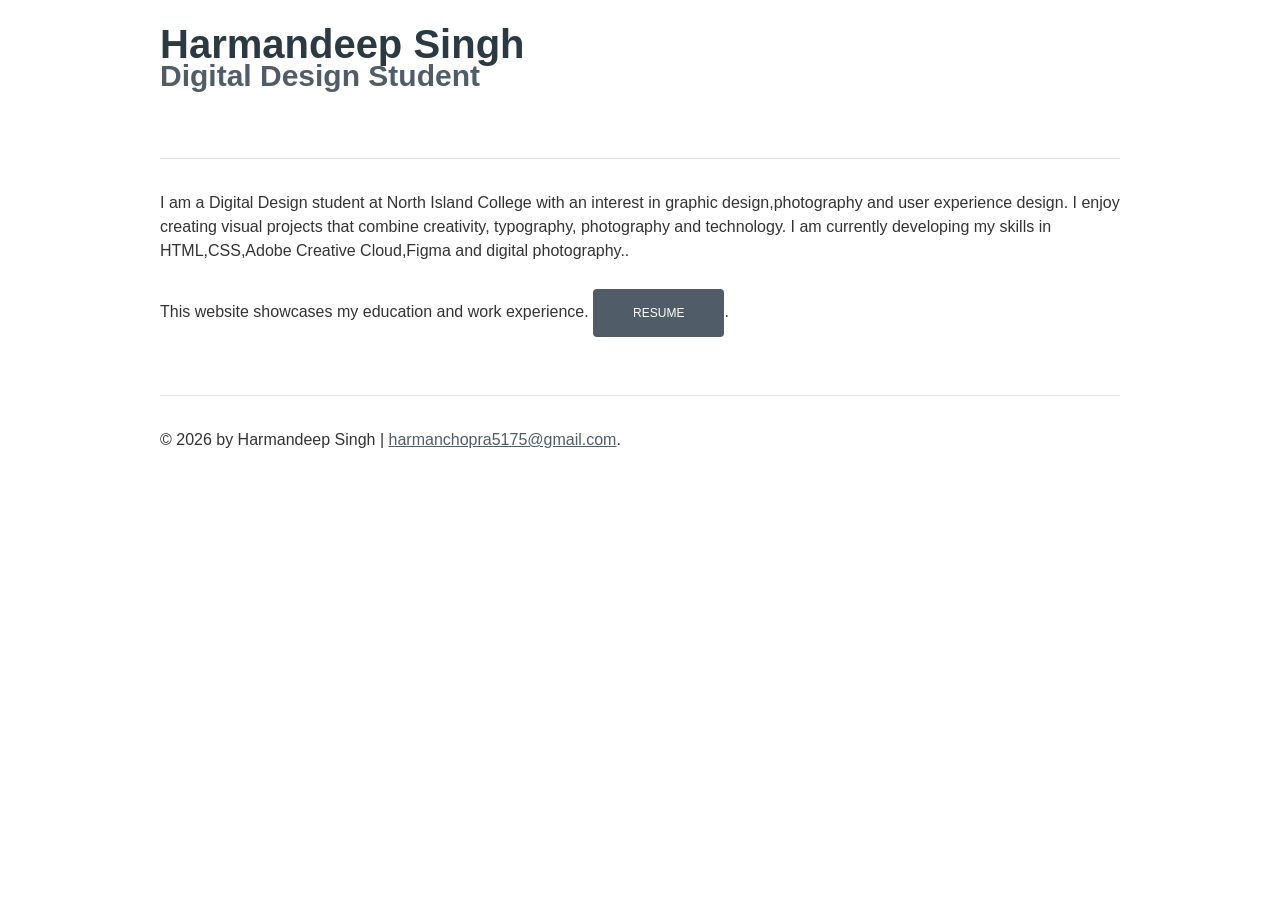
==== index.html @ 3cfa9f22 "use prettier" ====
<!doctype html>
<html lang="en">
  <head>
    <meta charset="UTF-8" />
    <meta name="viewport" content="width=device-width, initial-scale=1.0" />
    <title>Harmandeep Singh, Digital Design Student</title>
    <link rel="stylesheet" href="css/styles.css" />
  </head>
  <body class="home">
    <!-- //  INTRO  // -->
    <header>
      <!-- Start content edits below this line. -->
      <h1>Harmandeep Singh</h1>
      <h2>Digital Design Student</h2>

      <!-- End content edits here. -->
    </header>

    <!-- //  ABOUT ME  // -->
    <main>
      <p>
        I am a Digital Design student at North Island College with an interest
        in graphic design,photography and user experience design. I enjoy
        creating visual projects that combine creativity, typography,
        photography and technology. I am currently developing my skills in
        HTML,CSS,Adobe Creative Cloud,Figma and digital photography..
      </p>

      <p>
        This website showcases my education and work experience.
        <a href="resume.html"> resume</a>.
      </p>
    </main>

    <!-- //  FOOTER INFO, SOCIAL MEDIA  // -->
    <footer>
      <p>
        © 2026 by Harmandeep Singh |
        <a href="mailto:harmanchopra5175@gmail.com"
          >harmanchopra5175@gmail.com</a
        >.
      </p>
    </footer>
  </body>
</html>
---- css/styles.css ----
/* ==========================================================================
   BASE & RESET
   ========================================================================== */

*,
*::before,
*::after {
  box-sizing: border-box;
}

body {
  font-family: "Ubuntu", sans-serif;
  font-size: 1rem;
  line-height: 1.5rem;
  margin-block: 0;
  margin-inline: 0;
  color: #333333;
}
/* ==========================================================================
   LAYOUT
   ========================================================================== */

header,
main,
footer {
  inline-size: 90%;
  max-inline-size: 60rem;
  margin-inline: auto;
  padding-block: 2rem;
}

header {
  border-block-end: 1px solid #e1e4e8;
}

footer {
  border-block-start: 1px solid #e1e4e8;
  display: flex;
  flex-direction: column;
  align-items: center;
  gap: 1rem;
}
/* ==========================================================================
   TYPOGRAPHY
   ========================================================================== */

h1 {
  font-size: 2.5rem;
  margin-block: 0 0.5rem;
  color: #2b3a42;
}

h2 {
  font-size: 1.875rem;
  margin-block: 0 2.375rem;
  color: #505d68;
}

h3 {
  font-size: 1.3125rem;
  margin-block: 1.5rem 0.5rem;
  color: #505d68;
}

p {
  margin-block: 0 1rem;
}
/* ==========================================================================
   LINKS & BUTTONS
   ========================================================================== */

a {
  display: inline-block;
  padding-block: 0.75rem;
  padding-inline: 2.5rem;
  margin-block: 0.625rem;
  margin-inline: 0;
  background-color: #505d68;
  color: #ffffff;
  border-radius: 0.25rem;
  font-size: 0.75rem;
  text-decoration: none;
  text-transform: uppercase;
}

a:hover,
a:focus {
  background-color: #3b464f;
}

footer a {
  display: inline;
  padding-block: 0;
  padding-inline: 0;
  margin-block: 0;
  background-color: transparent;
  color: #505d68;
  font-size: 1rem;
  text-decoration: underline;
  text-transform: none;
}

footer a:hover,
footer a:focus {
  background-color: transparent;
  text-decoration: none;
}
/* ==========================================================================
   LISTS
   ========================================================================== */

ul {
  margin-block: 1.875rem;
  padding-inline-start: 2rem;
}

li {
  margin-block: 1rem;
}
/* ==========================================================================
   RESPONSIVE DESIGN
   ========================================================================== */

@media (min-width: 48rem) {
  footer {
    flex-direction: row;
    justify-content: space-between;
  }
}

@media (min-width: 64rem) {
  header,
  main,
  footer {
    inline-size: 80%;
  }
}
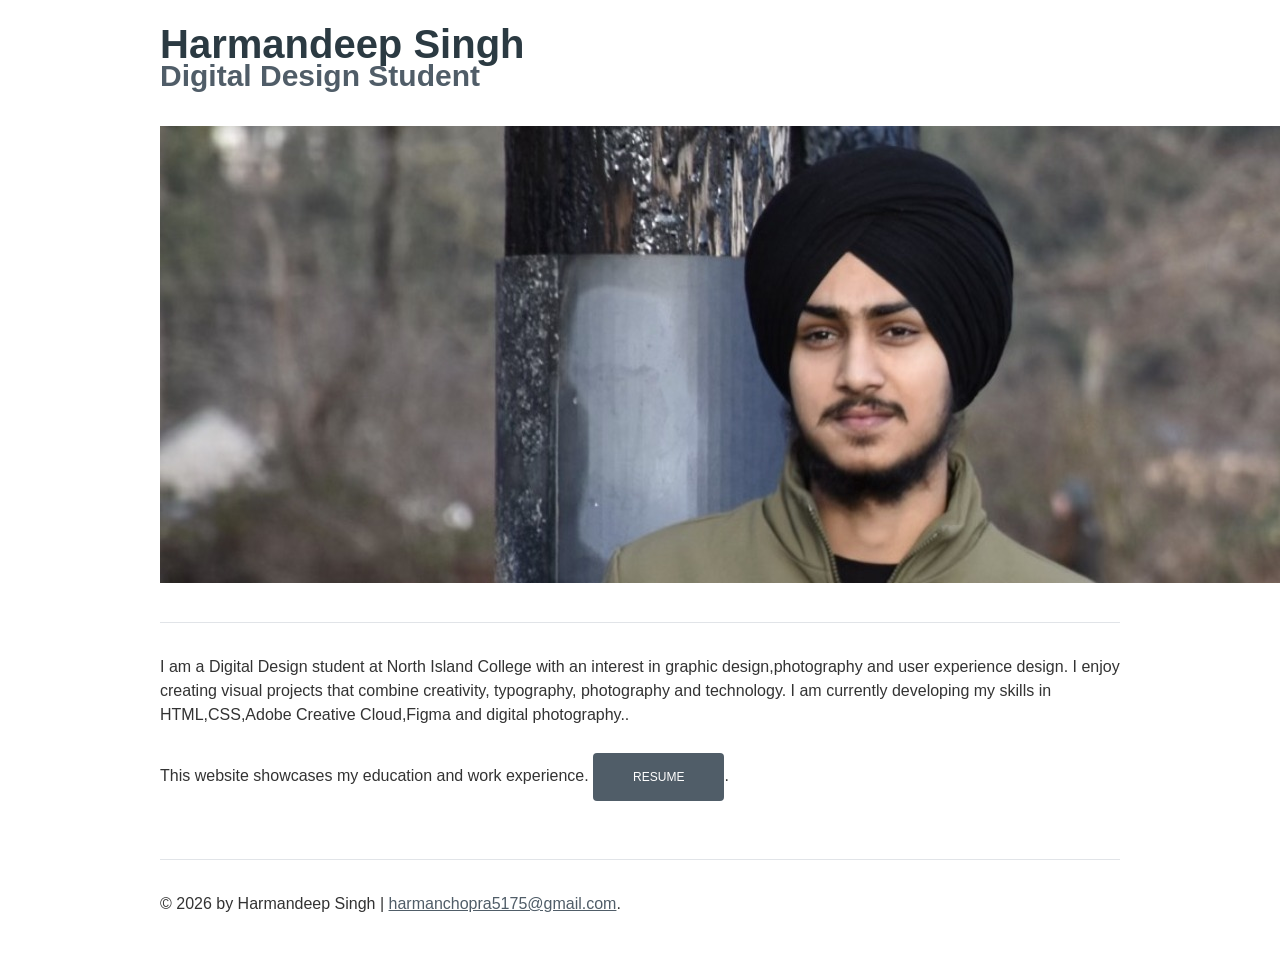
==== commit d54c43f8: "adjust basic things and add image foe banner" ====
--- a/index.html
+++ b/index.html
@@ -12,6 +12,8 @@
       <!-- Start content edits below this line. -->
       <h1>Harmandeep Singh</h1>
       <h2>Digital Design Student</h2>
+      <img class="banner" src="images/newbanner.jpeg" alt="Harmandeep Singh">
+      
 
       <!-- End content edits here. -->
     </header>
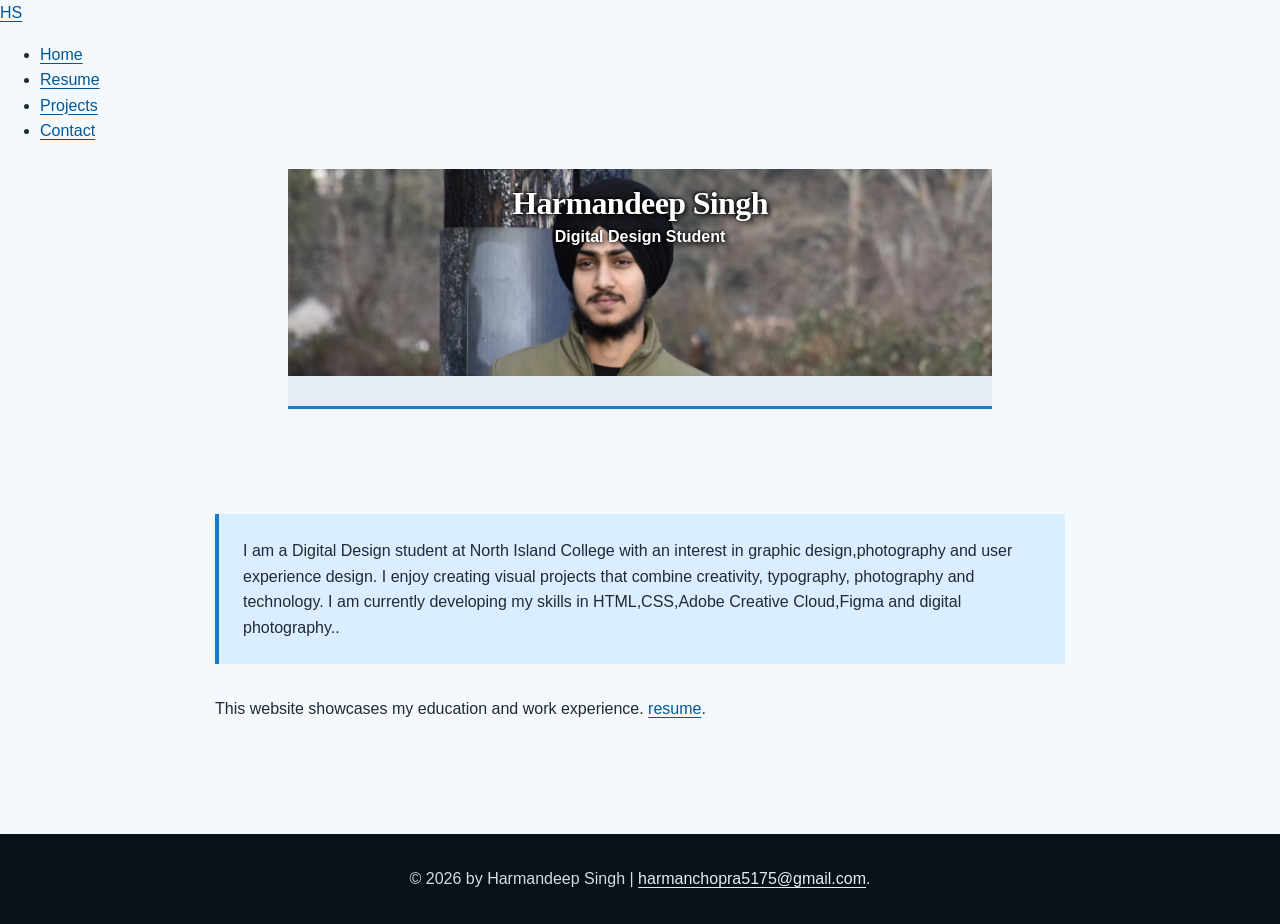
==== commit 55eb582c: "add navigation bar to homepage" ====
--- a/index.html
+++ b/index.html
@@ -7,6 +7,20 @@
     <link rel="stylesheet" href="css/styles.css" />
   </head>
   <body class="home">
+    <nav class="site-nav" aria-label="Main navigation">
+  <a href="index.html" class="nav-logo">HS</a>
+
+  <ul class="nav-links">
+    <li><a href="index.html" class="active" aria-current="page">Home</a></li>
+    <li><a href="resume.html">Resume</a></li>
+    <li><a href="projects.html">Projects</a></li>
+    <li>
+      <a href="mailto:harmanchopra5175@gmail.com" class="contact-btn">
+        Contact
+      </a>
+    </li>
+  </ul>
+</nav>
     <!-- //  INTRO  // -->
     <header>
       <!-- Start content edits below this line. -->
--- a/css/styles.css
+++ b/css/styles.css
@@ -1,137 +1,443 @@
-/* ==========================================================================
-   BASE & RESET
-   ========================================================================== */
-
-*,
-*::before,
-*::after {
+:root {
+  /* Base neutral colour */
+  --neutral: oklch(52% 0.025 250);
+
+  /*
+    Nine neutral shades.
+    Relative OKLCH is used to create
+    the shades from the base neutral.
+  */
+  --neutral-1: oklch(from var(--neutral) 98% calc(c * 0.35) h);
+  --neutral-2: oklch(from var(--neutral) 94% calc(c * 0.45) h);
+  --neutral-3: oklch(from var(--neutral) 89% calc(c * 0.55) h);
+  --neutral-4: oklch(from var(--neutral) 80% calc(c * 0.7) h);
+  --neutral-5: oklch(from var(--neutral) 68% calc(c * 0.85) h);
+  --neutral-6: oklch(from var(--neutral) 55% c h);
+  --neutral-7: oklch(from var(--neutral) 42% c h);
+  --neutral-8: oklch(from var(--neutral) 28% calc(c * 0.9) h);
+  --neutral-9: oklch(from var(--neutral) 17% calc(c * 0.8) h);
+
+  /* Accent colours */
+  --accent: oklch(57% 0.15 250);
+  --accent-light: oklch(94% 0.035 250);
+  --accent-dark: oklch(45% 0.13 250);
+
+  /* Typography */
+  --font-body: "Segoe UI", Arial, sans-serif;
+  --font-heading: Georgia, "Times New Roman", serif;
+
+  /* Layout */
+  --content-width: 1100px;
+  --page-padding: 1.25rem;
+  --section-spacing: 3rem;
+}
+* {
   box-sizing: border-box;
 }
 
+html {
+  scroll-behavior: smooth;
+}
+
 body {
-  font-family: "Ubuntu", sans-serif;
+  margin: 0;
+  background: var(--neutral-1);
+  color: var(--neutral-8);
+  font-family: var(--font-body);
   font-size: 1rem;
-  line-height: 1.5rem;
-  margin-block: 0;
-  margin-inline: 0;
-  color: #333333;
-}
-/* ==========================================================================
-   LAYOUT
-   ========================================================================== */
-
-header,
-main,
+  line-height: 1.6;
+}
+
+img {
+  display: block;
+  max-width: 100%;
+  height: auto;
+}
+
+a {
+  color: var(--accent-dark);
+  text-underline-offset: 0.2em;
+}
+
+a:hover {
+  color: var(--accent);
+}
+h1,
+h2,
+h3,
+h4 {
+  color: var(--neutral-9);
+  font-family: var(--font-heading);
+  line-height: 1.2;
+}
+header {
+  padding: 3.5rem var(--page-padding);
+  background: var(--neutral-2);
+  border-bottom: 3px solid var(--accent);
+}
+
+header h1 {
+  max-width: var(--content-width);
+  margin: 0 auto 0.5rem;
+  font-size: 2.5rem;
+  font-weight: 700;
+  letter-spacing: -0.02em;
+}
+
+header h2 {
+  max-width: var(--content-width);
+  margin: 0 auto;
+  color: var(--neutral-6);
+  font-family: var(--font-body);
+  font-size: 1.1rem;
+  font-weight: 400;
+}
+.home main {
+  width: min(100% - 2rem, 850px);
+  margin: 0 auto;
+  padding: 4rem 0;
+}
+
+.home main p {
+  margin: 0 0 2rem;
+}
+
+.home main p:first-child {
+  padding: 1.5rem;
+  background: var(--accent-light);
+  border-left: 4px solid var(--accent);
+}
+body:not(.home) main {
+  width: min(100% - 2rem, var(--content-width));
+  margin: 0 auto;
+  padding: 3rem 0;
+}
+body:not(.home) main section {
+  margin-bottom: var(--section-spacing);
+  padding-bottom: 2rem;
+  border-bottom: 1px solid var(--neutral-3);
+}
+
+body:not(.home) main section:last-child {
+  border-bottom: 0;
+}
+
+body:not(.home) main section h2 {
+  margin: 0 0 1.25rem;
+  padding-bottom: 0.6rem;
+  border-bottom: 2px solid var(--accent);
+  font-size: 1.5rem;
+}
+
+body:not(.home) main section h3 {
+  margin: 1.25rem 0 0.35rem;
+  font-family: var(--font-body);
+  font-size: 1.05rem;
+  font-weight: 700;
+}
+body:not(.home) main section p {
+  margin: 0 0 1rem;
+}
+
+body:not(.home) main section ul {
+  margin: 0 0 1rem;
+  padding-left: 1.25rem;
+}
+body:not(.home) main img {
+  width: 100%;
+  max-width: 450px;
+  margin: 1rem 0;
+  border: 1px solid var(--neutral-3);
+}
 footer {
-  inline-size: 90%;
-  max-inline-size: 60rem;
-  margin-inline: auto;
-  padding-block: 2rem;
-}
-
+  padding: 2rem var(--page-padding);
+  background: var(--neutral-9);
+  color: var(--neutral-3);
+  text-align: center;
+}
+
+footer p {
+  margin: 0;
+}
+
+footer a {
+  color: var(--neutral-2);
+}
+@media (min-width: 768px) {
+  :root {
+    --page-padding: 2rem;
+  }
+
+  header {
+    padding: 4rem var(--page-padding);
+  }
+
+  header h1 {
+    font-size: 3rem;
+  }
+
+  .home main {
+    padding: 5rem 0;
+  }
+
+  body:not(.home) main {
+    padding: 4rem 0;
+  }
+}
+@media (min-width: 1024px) {
+  /*
+    Desktop resume layout.
+    Sections flow into a two-column grid.
+    The layout becomes one column again on mobile.
+  */
+
+  body:not(.home) main {
+    display: grid;
+    grid-template-columns: repeat(2, minmax(0, 1fr));
+    column-gap: 4rem;
+    row-gap: 3rem;
+    align-items: start;
+  }
+
+  body:not(.home) main section {
+    margin-bottom: 0;
+    padding-bottom: 2rem;
+  }
+
+  header h1 {
+    font-size: 3.1rem;
+  }
+
+  body:not(.home) main section h2 {
+    font-size: 1.6rem;
+  }
+}
+/* --- EXPLICIT GRID PLACEMENT --- */
+
+/* 1. Profile (1st section) - Top Left */
+body:not(.home) main > section:nth-of-type(1) {
+  grid-column: 1 / 2;
+  grid-row: 1 / 2;
+}
+
+/* 4. Education (4th section) - Middle Left, in the empty space under Profile */
+body:not(.home) main > section:nth-of-type(4) {
+  grid-column: 1 / 2;
+  grid-row: 2 / 3;
+}
+
+/* 3. Work Experience (3rd section) - Bottom Left, under Education */
+body:not(.home) main > section:nth-of-type(3) {
+  grid-column: 1 / 2;
+  grid-row: 3 / 4;
+}
+
+/* 2. Projects (2nd section) - Right Column, spanning the whole right side */
+body:not(.home) main > section:nth-of-type(2) {
+  grid-column: 2 / 3;
+  grid-row: 1 / 4;
+}
 header {
-  border-block-end: 1px solid #e1e4e8;
-}
-
-footer {
-  border-block-start: 1px solid #e1e4e8;
+  position: relative;
+
+  width: 55%;
+  height: 240px;
+  min-height: 0;
+  margin: 25px auto;
+  padding: 0;
+
+  overflow: hidden;
+
+  background-image: url("../images/banner.png");
+  background-size: cover;
+
+  background-position: center 58%;
+
+  background-repeat: no-repeat;
+
+  border-bottom: 3px solid var(--accent);
+
+  display: flex;
+  flex-direction: column;
+  justify-content: flex-start;
+  align-items: center;
+}
+
+header {
+  position: relative;
+
+  width: 55%;
+  height: 240px;
+  min-height: 240px;
+
+  margin: 25px auto;
+  padding: 0;
+
+  /* Photo fills the complete banner */
+  background-image: url("../images.banner.png");
+  background-size: cover;
+  background-position: center 55%;
+  background-repeat: no-repeat;
+
+  overflow: hidden;
+  border-bottom: 3px solid var(--accent);
+
+  /* Keep name inside the photo */
   display: flex;
   flex-direction: column;
   align-items: center;
-  gap: 1rem;
-}
-/* ==========================================================================
-   TYPOGRAPHY
-   ========================================================================== */
-
-h1 {
-  font-size: 2.5rem;
-  margin-block: 0 0.5rem;
-  color: #2b3a42;
-}
-
-h2 {
-  font-size: 1.875rem;
-  margin-block: 0 2.375rem;
-  color: #505d68;
-}
-
-h3 {
-  font-size: 1.3125rem;
-  margin-block: 1.5rem 0.5rem;
-  color: #505d68;
-}
-
-p {
+  justify-content: flex-start;
+}
+header h1 {
+  position: absolute;
+  top: 15px;
+  left: 0;
+  right: 0;
+  z-index: 2;
+
+  margin: 0;
+  padding: 0;
+
+  color: white;
+  font-size: 2rem;
+  font-weight: 700;
+  text-align: center;
+
+  text-shadow:
+    2px 2px 5px black,
+    -1px -1px 3px black;
+}
+header h2 {
+  position: absolute;
+  top: 58px;
+  left: 0;
+  right: 0;
+  z-index: 2;
+
+  margin: 0;
+  padding: 0;
+
+  color: white;
+  font-family: var(--font-body);
+  font-size: 1rem;
+  font-weight: 600;
+  text-align: center;
+
+  text-shadow:
+    2px 2px 5px black,
+    -1px -1px 3px black;
+}
+
+/* ========================================
+   PROJECTS PAGE - ASSIGNMENT 2A
+   ======================================== */
+
+/* Reset old resume grid rules on Projects page */
+
+body.projects main {
+  display: block;
+  width: min(100% - 2rem, var(--content-width));
+  margin-inline: auto;
+  padding-block: 3rem;
+}
+body.projects main > .projects-section {
+  display: block;
+  grid-column: auto;
+  grid-row: auto;
+
+  width: 100%;
+  margin: 0;
+  padding: 0;
+  border: 0;
+}
+body.projects .projects-section > h2 {
+  margin-block: 0 2rem;
+  padding-block-end: 0.6rem;
+
+  border-bottom: 2px solid var(--accent);
+
+  font-size: 1.6rem;
+}
+/* MOBILE FIRST - 1 COLUMN */
+
+.projects-grid {
+  display: grid;
+  grid-template-columns: 1fr;
+  gap: 1.5rem;
+}
+/* PROJECT CARDS */
+
+body.projects .project-card {
+  margin: 0;
+  padding: 1.25rem;
+
+  background: var(--neutral-2);
+  border: 1px solid var(--neutral-3);
+  border-radius: 0.5rem;
+}
+body.projects .project-card img {
+  width: 100%;
+  max-width: none;
+  height: 12rem;
   margin-block: 0 1rem;
-}
-/* ==========================================================================
-   LINKS & BUTTONS
-   ========================================================================== */
-
-a {
-  display: inline-block;
-  padding-block: 0.75rem;
-  padding-inline: 2.5rem;
-  margin-block: 0.625rem;
-  margin-inline: 0;
-  background-color: #505d68;
-  color: #ffffff;
+
+  object-fit: cover;
+
+  border: 1px solid var(--neutral-3);
   border-radius: 0.25rem;
-  font-size: 0.75rem;
-  text-decoration: none;
-  text-transform: uppercase;
-}
-
-a:hover,
-a:focus {
-  background-color: #3b464f;
-}
-
-footer a {
-  display: inline;
-  padding-block: 0;
-  padding-inline: 0;
-  margin-block: 0;
-  background-color: transparent;
-  color: #505d68;
-  font-size: 1rem;
-  text-decoration: underline;
-  text-transform: none;
-}
-
-footer a:hover,
-footer a:focus {
-  background-color: transparent;
-  text-decoration: none;
-}
-/* ==========================================================================
-   LISTS
-   ========================================================================== */
-
-ul {
-  margin-block: 1.875rem;
-  padding-inline-start: 2rem;
-}
-
-li {
-  margin-block: 1rem;
-}
-/* ==========================================================================
-   RESPONSIVE DESIGN
-   ========================================================================== */
+}
+body.projects .project-card h3 {
+  margin-block: 0 0.75rem;
+
+  font-family: var(--font-body);
+  font-size: 1.1rem;
+}
+
+body.projects .project-card p {
+  margin: 0;
+}
+/* BACK LINK */
+
+body.projects .back-link {
+  margin-block: 2rem 0;
+}
+/* DESKTOP - 3 COLUMNS */
 
 @media (min-width: 48rem) {
-  footer {
-    flex-direction: row;
-    justify-content: space-between;
-  }
-}
-
-@media (min-width: 64rem) {
-  header,
-  main,
-  footer {
-    inline-size: 80%;
-  }
-}
+  .projects-grid {
+    grid-template-columns: repeat(3, minmax(0, 1fr));
+  }
+
+  body.projects main {
+    padding-block: 4rem;
+  }
+}
+/* Soft pastel banner - Resume & Projects only */
+
+body.resume header,
+body.projects header {
+  background: linear-gradient(135deg, #c4d7f2 0%, #d9d2f0 50%, #f3dce7 100%);
+}
+
+/* Name */
+
+body.resume header h1,
+body.projects header h1 {
+  color: #253858;
+  text-shadow: none;
+}
+
+/* Subtitle */
+
+body.resume header h2,
+body.projects header h2 {
+  color: #495b78;
+  text-shadow: none;
+}
+
+/* Remove dark overlay if previously added */
+
+body.resume header::before,
+body.projects header::before {
+  background: none;
+}
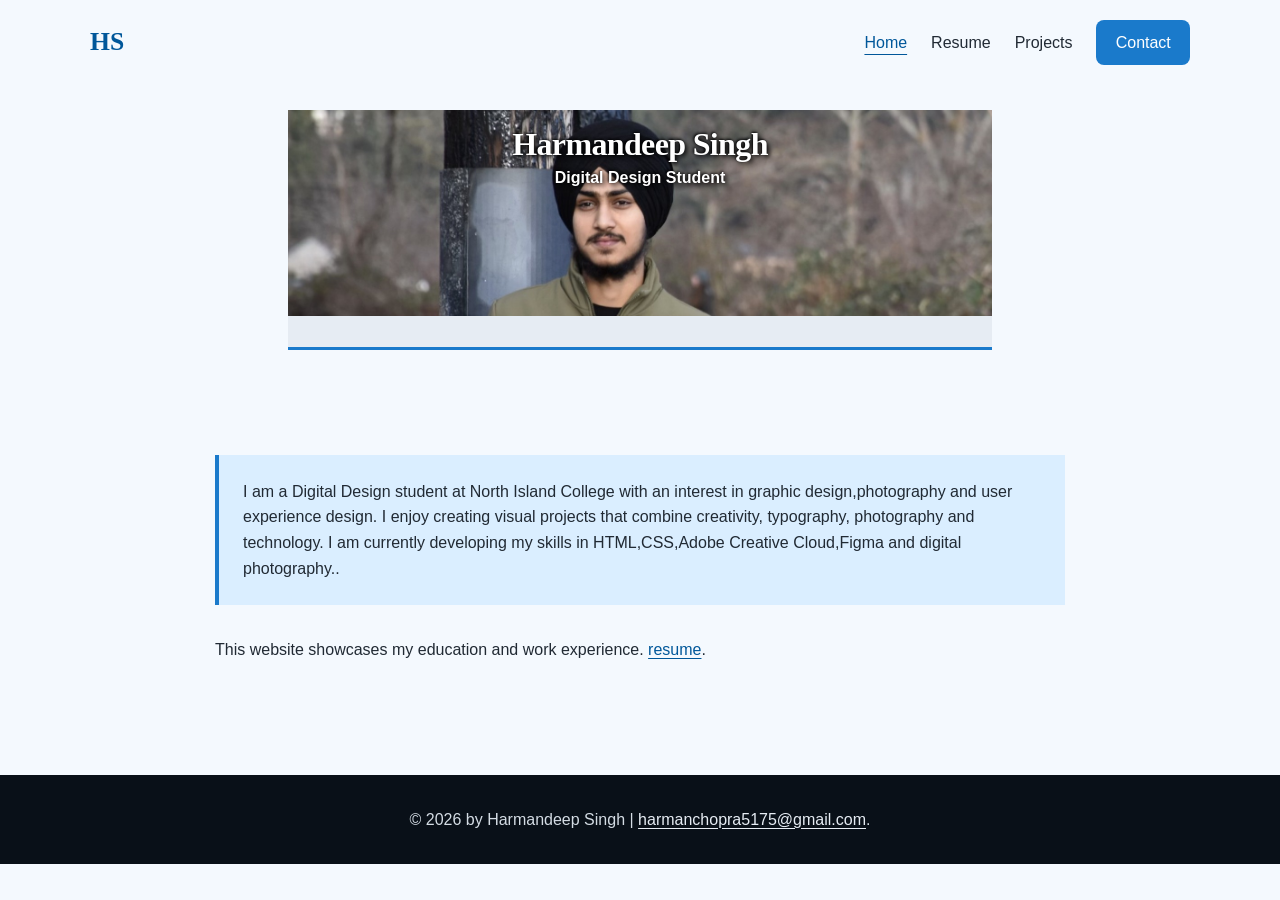
==== commit eb1c85d1: "use prettier" ====
--- a/index.html
+++ b/index.html
@@ -8,26 +8,27 @@
   </head>
   <body class="home">
     <nav class="site-nav" aria-label="Main navigation">
-  <a href="index.html" class="nav-logo">HS</a>
+      <a href="index.html" class="nav-logo">HS</a>
 
-  <ul class="nav-links">
-    <li><a href="index.html" class="active" aria-current="page">Home</a></li>
-    <li><a href="resume.html">Resume</a></li>
-    <li><a href="projects.html">Projects</a></li>
-    <li>
-      <a href="mailto:harmanchopra5175@gmail.com" class="contact-btn">
-        Contact
-      </a>
-    </li>
-  </ul>
-</nav>
+      <ul class="nav-links">
+        <li>
+          <a href="index.html" class="active" aria-current="page">Home</a>
+        </li>
+        <li><a href="resume.html">Resume</a></li>
+        <li><a href="projects.html">Projects</a></li>
+        <li>
+          <a href="mailto:harmanchopra5175@gmail.com" class="contact-btn">
+            Contact
+          </a>
+        </li>
+      </ul>
+    </nav>
     <!-- //  INTRO  // -->
     <header>
       <!-- Start content edits below this line. -->
       <h1>Harmandeep Singh</h1>
       <h2>Digital Design Student</h2>
-      <img class="banner" src="images/newbanner.jpeg" alt="Harmandeep Singh">
-      
+      <img class="banner" src="images/newbanner.jpeg" alt="Harmandeep Singh" />
 
       <!-- End content edits here. -->
     </header>
--- a/css/styles.css
+++ b/css/styles.css
@@ -362,12 +362,17 @@
 
 .projects-grid {
   display: grid;
-  grid-template-columns: 1fr;
+  grid-template-columns: minmax(0, 1fr);
   gap: 1.5rem;
 }
 /* PROJECT CARDS */
 
 body.projects .project-card {
+  display: grid;
+  grid-template-rows: subgrid;
+  grid-row: span 3;
+  gap: 1rem;
+
   margin: 0;
   padding: 1.25rem;
 
@@ -379,7 +384,7 @@
   width: 100%;
   max-width: none;
   height: 12rem;
-  margin-block: 0 1rem;
+  margin-block: 0;
 
   object-fit: cover;
 
@@ -441,3 +446,99 @@
 body.projects header::before {
   background: none;
 }
+/* ===================================
+   ASSIGNMENT 2B - NAVIGATION
+   =================================== */
+
+.site-nav {
+  display: flex;
+  align-items: center;
+  justify-content: space-between;
+  gap: 1.5rem;
+
+  width: min(100% - 2rem, var(--content-width));
+  margin-inline: auto;
+  padding-block: 1.25rem;
+}
+
+.nav-logo {
+  color: var(--accent-dark);
+  font-family: var(--font-heading);
+  font-size: 1.6rem;
+  font-weight: 700;
+  text-decoration: none;
+}
+
+.nav-links {
+  display: flex;
+  align-items: center;
+  gap: 1.5rem;
+
+  margin: 0;
+  padding: 0;
+  list-style: none;
+}
+
+.nav-links a {
+  color: var(--neutral-8);
+  text-decoration: none;
+  font-weight: 500;
+}
+
+.nav-links a:hover,
+.nav-links a.active {
+  color: var(--accent-dark);
+  text-decoration: underline;
+  text-underline-offset: 0.4em;
+}
+
+.nav-links .contact-btn {
+  display: inline-block;
+  padding: 0.6rem 1.2rem;
+  background: var(--accent);
+  color: white;
+  border-radius: 0.5rem;
+}
+
+.nav-links .contact-btn:hover {
+  background: var(--accent-dark);
+  color: white;
+  text-decoration: none;
+}
+/* Mobile Navigation */
+
+@media (max-width: 767px) {
+  .site-nav {
+    flex-direction: column;
+    align-items: stretch;
+    gap: 1rem;
+  }
+
+  .nav-logo {
+    text-align: center;
+  }
+
+  .nav-links {
+    flex-wrap: wrap;
+    justify-content: center;
+    gap: 0.75rem 1rem;
+  }
+
+  .nav-links a {
+    display: inline-block;
+    padding: 0.4rem;
+  }
+}
+/* ========================================
+   PROJECT CARD SUBGRID ALIGNMENT
+   ======================================== */
+
+body.projects .project-image-placeholder {
+  width: 100%;
+  height: 12rem;
+  margin-block: 0;
+}
+
+body.projects .project-card h3 {
+  margin-block: 0;
+}
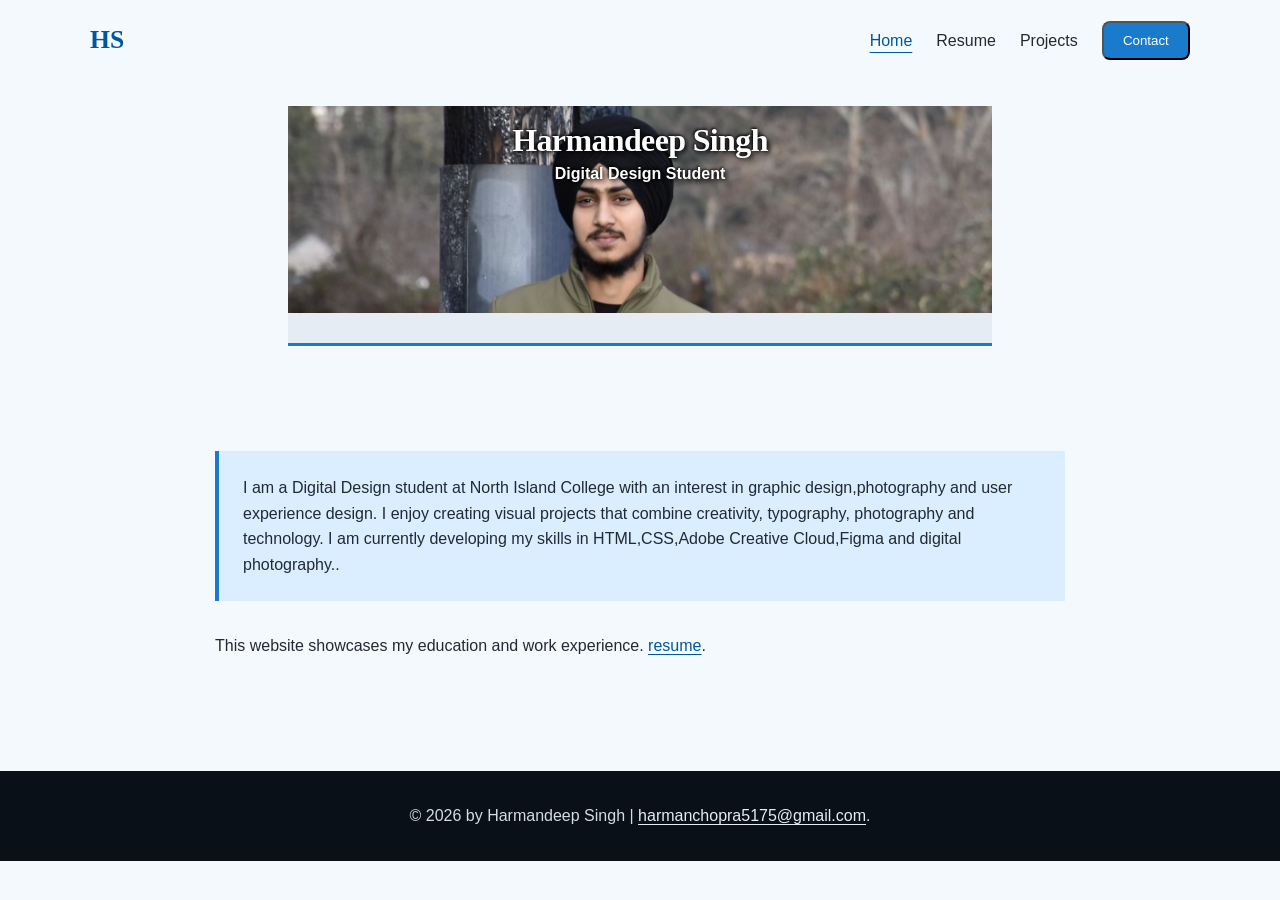
==== commit 9cdc1bf8: "Add contact popover buttons to navigation" ====
--- a/index.html
+++ b/index.html
@@ -16,11 +16,15 @@
         </li>
         <li><a href="resume.html">Resume</a></li>
         <li><a href="projects.html">Projects</a></li>
-        <li>
-          <a href="mailto:harmanchopra5175@gmail.com" class="contact-btn">
-            Contact
-          </a>
-        </li>
+       <li>
+  <button
+    type="button"
+    class="contact-btn"
+    popovertarget="contact-popover"
+  >
+    Contact
+  </button>
+</li>
       </ul>
     </nav>
     <!-- //  INTRO  // -->
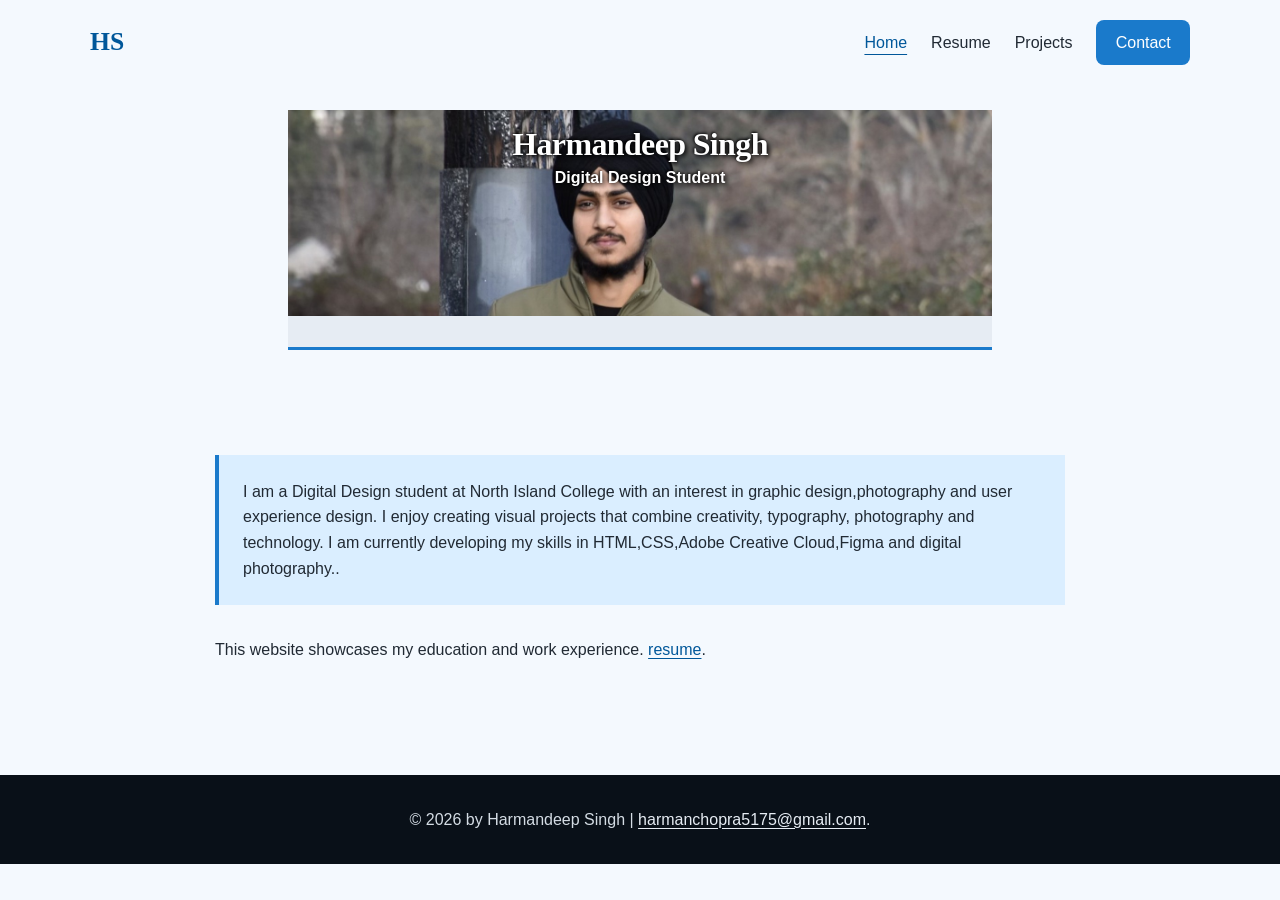
==== commit 33a78548: "Add responsive contact popover container queries and muted background overlay to contact popover" ====
--- a/index.html
+++ b/index.html
@@ -27,6 +27,62 @@
 </li>
       </ul>
     </nav>
+    <!-- ASSIGNMENT 2C - CONTACT POPOVER -->
+<div class="contact-overlay" aria-hidden="true"></div>
+<article
+  id="contact-popover"
+  class="contact-popover"
+  popover="auto"
+>
+  <div class="contact-card">
+
+    <button
+      type="button"
+      class="contact-close"
+      popovertarget="contact-popover"
+      popovertargetaction="hide"
+      aria-label="Close contact information"
+    >
+      &times;
+    </button>
+
+    <img
+      class="contact-photo"
+      src="images/contact-photo.jpg"
+      alt="Portrait of Harmandeep Singh"
+    />
+
+    <div class="contact-details">
+      <h2>Harmandeep Singh</h2>
+
+      <p class="contact-role">
+        Digital Design Student
+      </p>
+
+      <p class="contact-bio">
+        I am a Digital Design student at North Island College
+        in British Columbia, Canada. I enjoy graphic design,
+        photography, typography, web development and
+        user experience design.
+      </p>
+
+      <p class="contact-information">
+        <strong>Email:</strong><br />
+        <a href="mailto:harmandeep@example.com">
+          harmandeep@example.com
+        </a>
+      </p>
+
+      <p class="contact-information">
+        <strong>Phone:</strong><br />
+        <a href="tel:+12505550123">
+          (250) 555-0123
+        </a>
+      </p>
+    </div>
+
+  </div>
+</article>
     <!-- //  INTRO  // -->
     <header>
       <!-- Start content edits below this line. -->
--- a/css/styles.css
+++ b/css/styles.css
@@ -493,17 +493,30 @@
 }
 
 .nav-links .contact-btn {
+  anchor-name: --contact-anchor;
+
   display: inline-block;
   padding: 0.6rem 1.2rem;
+
   background: var(--accent);
   color: white;
+
+  border: none;
   border-radius: 0.5rem;
+
+  font: inherit;
+  font-weight: 500;
+  cursor: pointer;
 }
 
 .nav-links .contact-btn:hover {
   background: var(--accent-dark);
   color: white;
   text-decoration: none;
+}
+.nav-links .contact-btn:focus-visible {
+  outline: 3px solid var(--accent-dark);
+  outline-offset: 3px;
 }
 /* Mobile Navigation */
 
@@ -542,3 +555,170 @@
 body.projects .project-card h3 {
   margin-block: 0;
 }
+
+/* Anchor positioned popover */
+
+.contact-popover {
+  position: fixed;
+  position-anchor: --contact-anchor;
+  position-area: bottom span-left;
+
+  margin: 0;
+  }
+  .contact-popover {
+  inline-size: min(100vi, max(33vi, 26rem));
+  max-inline-size: none;
+  min-inline-size: 0;
+  
+
+  padding: 1.25rem;
+
+  background: var(--neutral-1);
+  color: var(--neutral-8);
+
+  border: 2px solid var(--accent);
+  border-radius: 1rem;
+  border-end-start-radius: 0;
+
+  box-shadow: 0 1rem 3rem rgb(0 0 0 / 0.25);
+}
+.contact-popover {
+  container-type: inline-size;
+
+  resize: horizontal;
+  overflow: auto;
+  direction: rtl;
+
+  position-try-fallbacks:
+    flip-block,
+    flip-inline,
+    flip-block flip-inline;
+}
+.contact-card {
+  position: relative;
+
+  display: grid;
+  grid-template-columns: minmax(0, 1fr);
+  gap: 1rem;
+
+  direction: ltr;
+}
+.contact-photo {
+  inline-size: 100%;
+  block-size: auto;
+
+  max-inline-size:9rem;
+  
+
+  object-fit: contain;
+
+  border: 2px solid var(--neutral-3);
+  border-radius: 0.75rem;
+}
+.contact-details {
+  min-inline-size: 0;
+  overflow-wrap: anywhere;
+}
+
+.contact-details h2 {
+  margin-block: 0 0.5rem;
+  color: var(--neutral-9);
+  font-size: 1.5rem;
+}
+
+.contact-role {
+  color: var(--accent-dark);
+  font-weight: 700;
+}
+
+.contact-details p {
+  margin-block: 0.5rem;
+}
+
+.contact-details a {
+  color: var(--accent-dark);
+}
+
+.contact-information {
+  font-size: 0.9rem;
+}
+.contact-close {
+  position: absolute;
+
+  inset-block-start: 0;
+  inset-inline-end: 0;
+
+  inline-size: 2rem;
+  block-size: 2rem;
+
+  display: grid;
+  place-items: center;
+
+  background: var(--accent);
+  color: white;
+
+  border: none;
+  border-radius: 50%;
+
+  font-size: 1.4rem;
+  cursor: pointer;
+  z-index: 2;
+}
+
+.contact-close:hover {
+  background: var(--accent-dark);
+}
+
+
+@container (width < 24rem) {
+  .contact-card {
+    grid-template-columns: minmax(0, 1fr);
+  }
+
+  .contact-bio {
+    display: block;
+  }
+}
+
+
+
+@container (24rem <= width < 28rem) {
+  .contact-card {
+    grid-template-columns: minmax(0, 9rem) minmax(0, 1fr);
+    align-items: start;
+  }
+
+  .contact-bio {
+    display: none;
+  }
+}
+
+
+@container (width >= 28rem) {
+  .contact-card {
+    grid-template-columns: minmax(0, 9rem) minmax(0, 1fr);
+    align-items: start;
+  }
+
+  .contact-bio {
+    display: block;
+  }
+}
+/* Background overlay when contact popover opens */
+
+.contact-overlay {
+  position: fixed;
+  inset: 0;
+  z-index: 10;
+
+  background: rgb(15 23 42 / 0.55);
+
+  opacity: 0;
+  visibility: hidden;
+  pointer-events: none;
+}
+
+body:has(.contact-popover:popover-open) .contact-overlay {
+  opacity: 1;
+  visibility: visible;
+}
